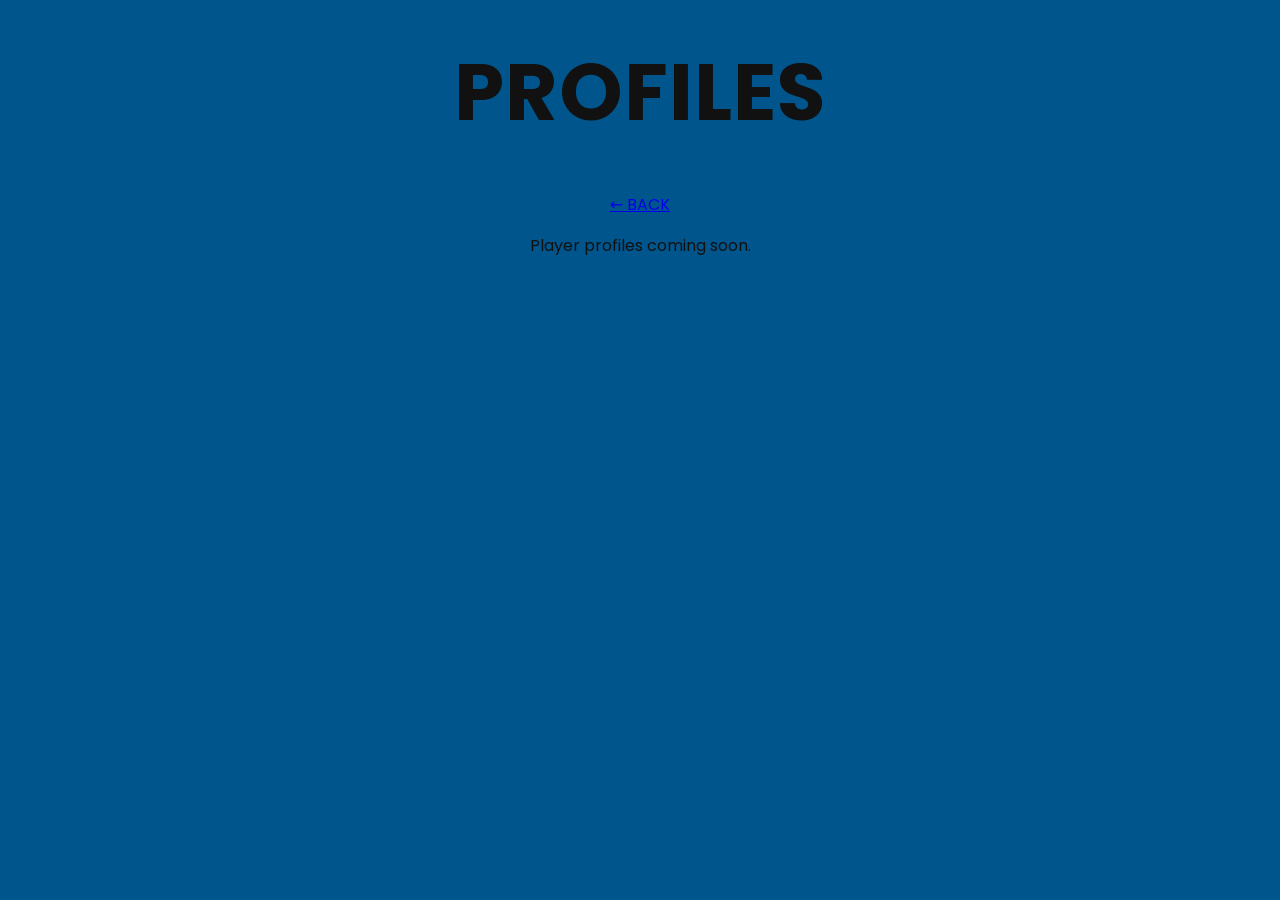
==== profiles.html @ bff6d48d "Update profiles.html" ====
<!DOCTYPE html>
<html lang="en">
<head>
  <meta charset="UTF-8">
  <meta name="viewport" content="width=device-width, initial-scale=1">
  <title>Profiles | Tranmere Rovers</title>
  <link rel="preconnect" href="https://fonts.googleapis.com">
  <link href="https://fonts.googleapis.com/css2?family=Poppins:wght@600;700&display=swap" rel="stylesheet">
  <link rel="stylesheet" href="style.css">
</head>
<body>
  <h1>PROFILES</h1>
  <a class="back" href="index.html">← BACK</a>

  <section class="card">
    <p>Player profiles coming soon.</p>
  </section>

  <script src="script.js"></script>
</body>
</html>
---- style.css ----
* {
  box-sizing: border-box;
}

body {
  margin: 0;
  min-height: 100vh;
  padding: 2rem 1rem;
  background: #00558c;
  color: #111111;
  font-family: "Poppins", system-ui, sans-serif;
  text-align: center;
}

h1 {
  margin: 0 0 2.5rem;
  font-size: clamp(2rem, 8vw, 5rem);
  font-weight: 700;
  letter-spacing: 1px;
}

nav {
  display: flex;
  justify-content: space-around;
  flex-wrap: wrap;
  gap: 1.5rem;
  max-width: 1000px;
  margin: 0 auto;
}

.btn {
  display: flex;
  align-items: center;
  justify-content: center;
  width: 200px;
  height: 110px;
  padding: 0.5rem 1rem;
  background: #0062a8;
  color: #111111;
  border: 2px solid #000000;
  border-radius: 28px;
  font-size: 1.2rem;
  font-weight: 700;
  text-decoration: none;
  transition: transform 0.15s, background 0.15s;
}

.btn:hover {
  background: #0a74c4;
  transform: translateY(-3px);
}
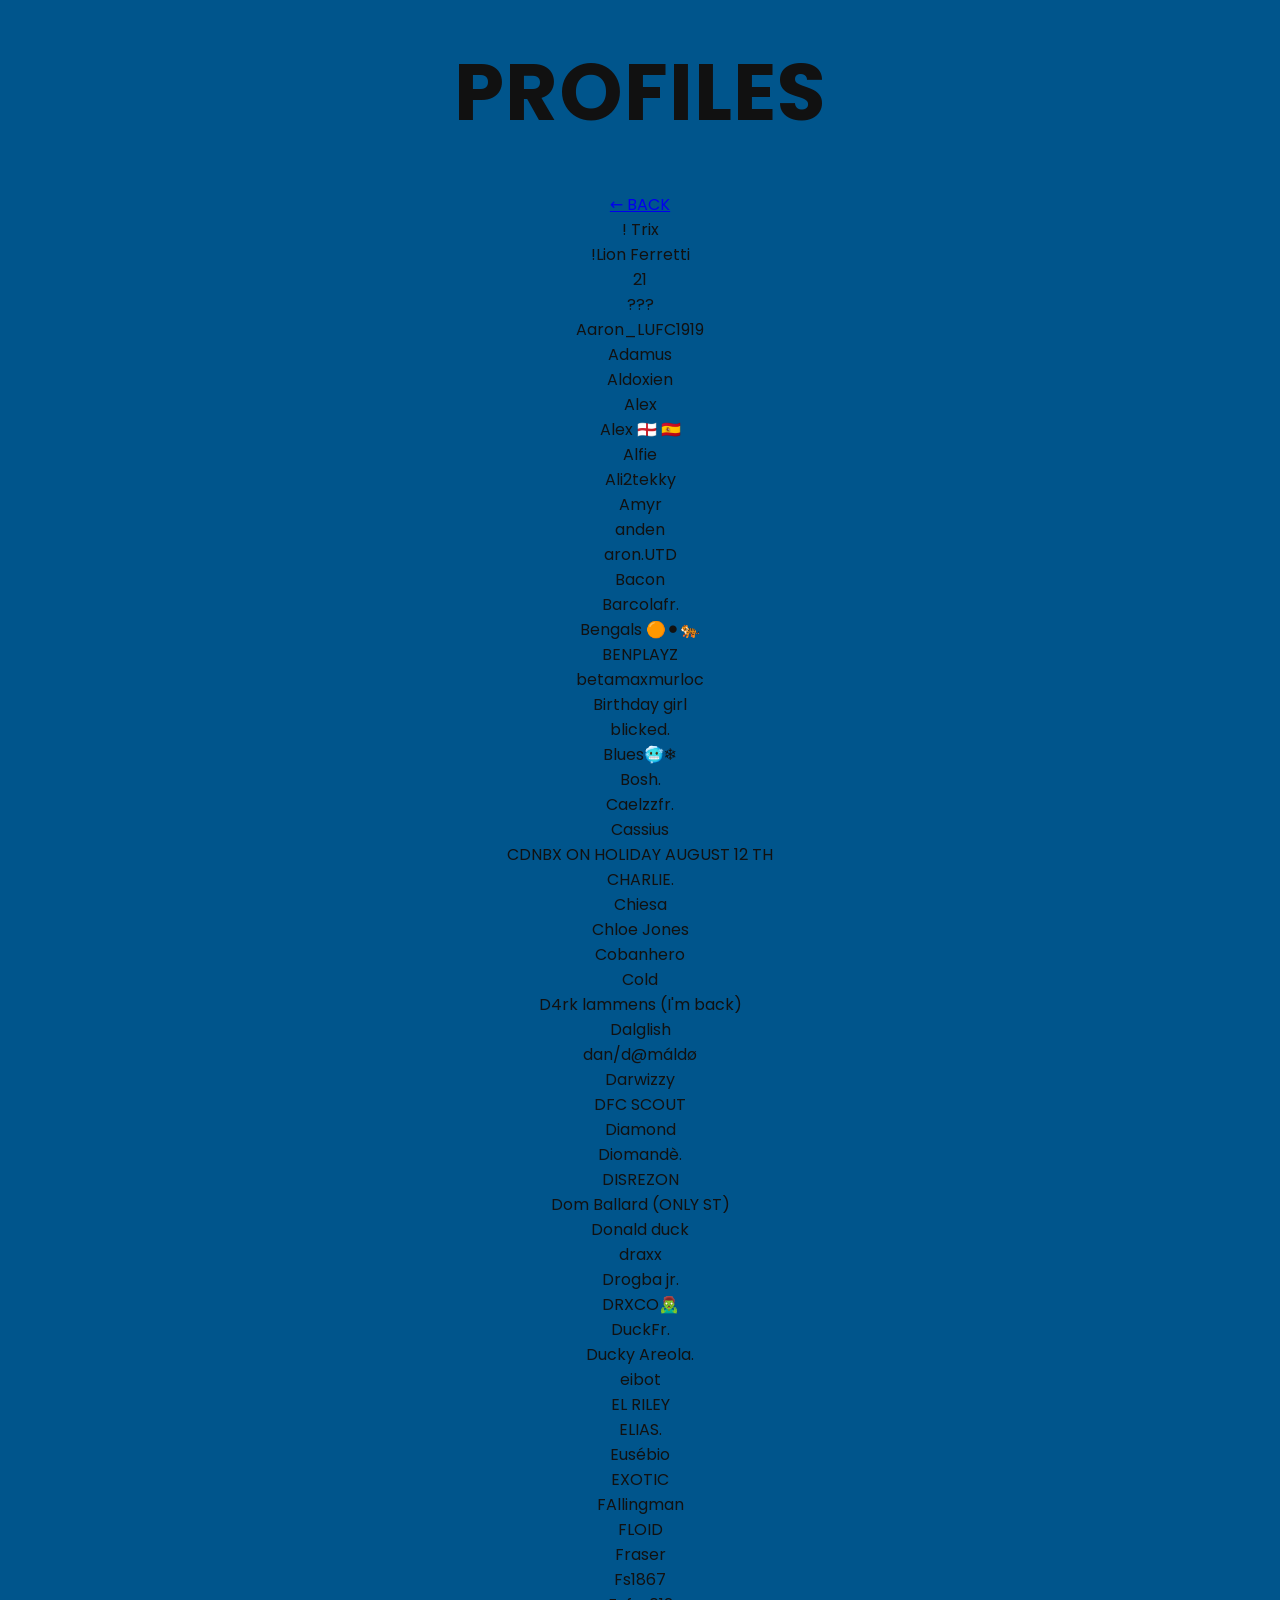
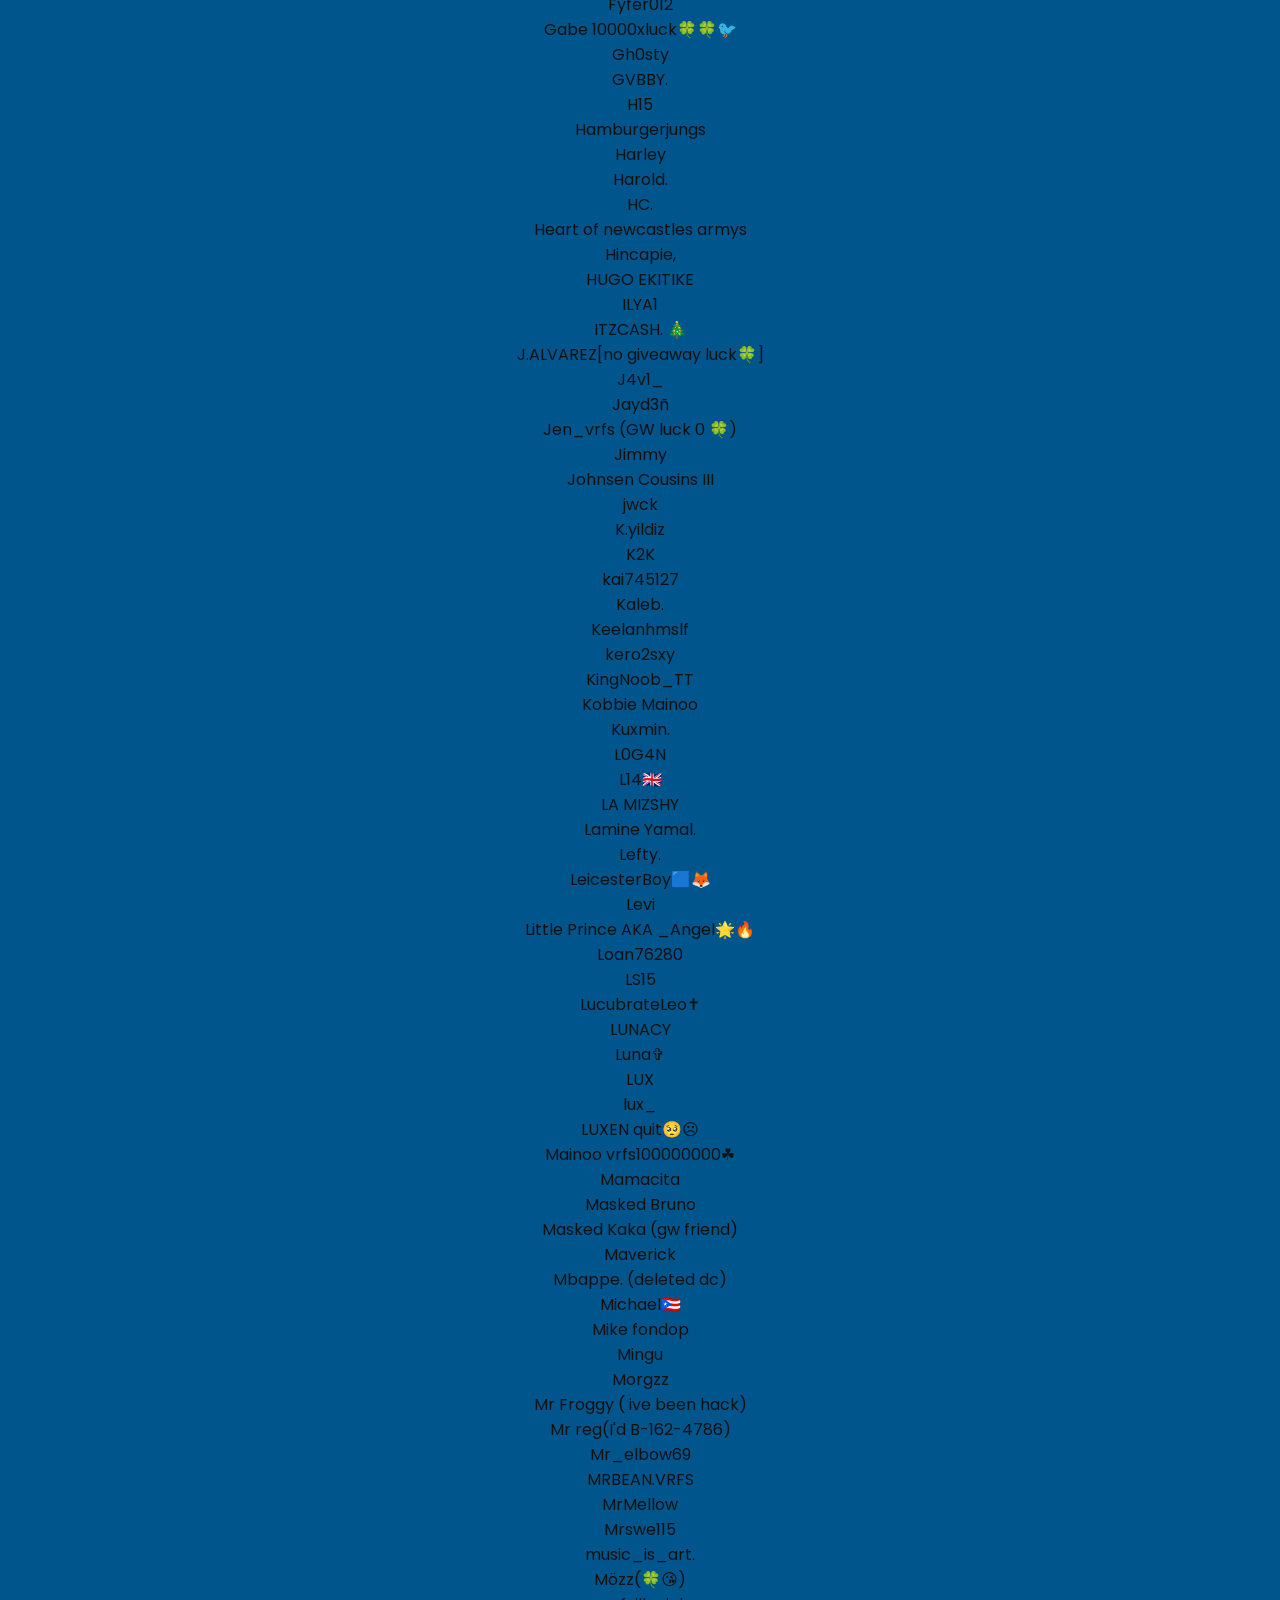
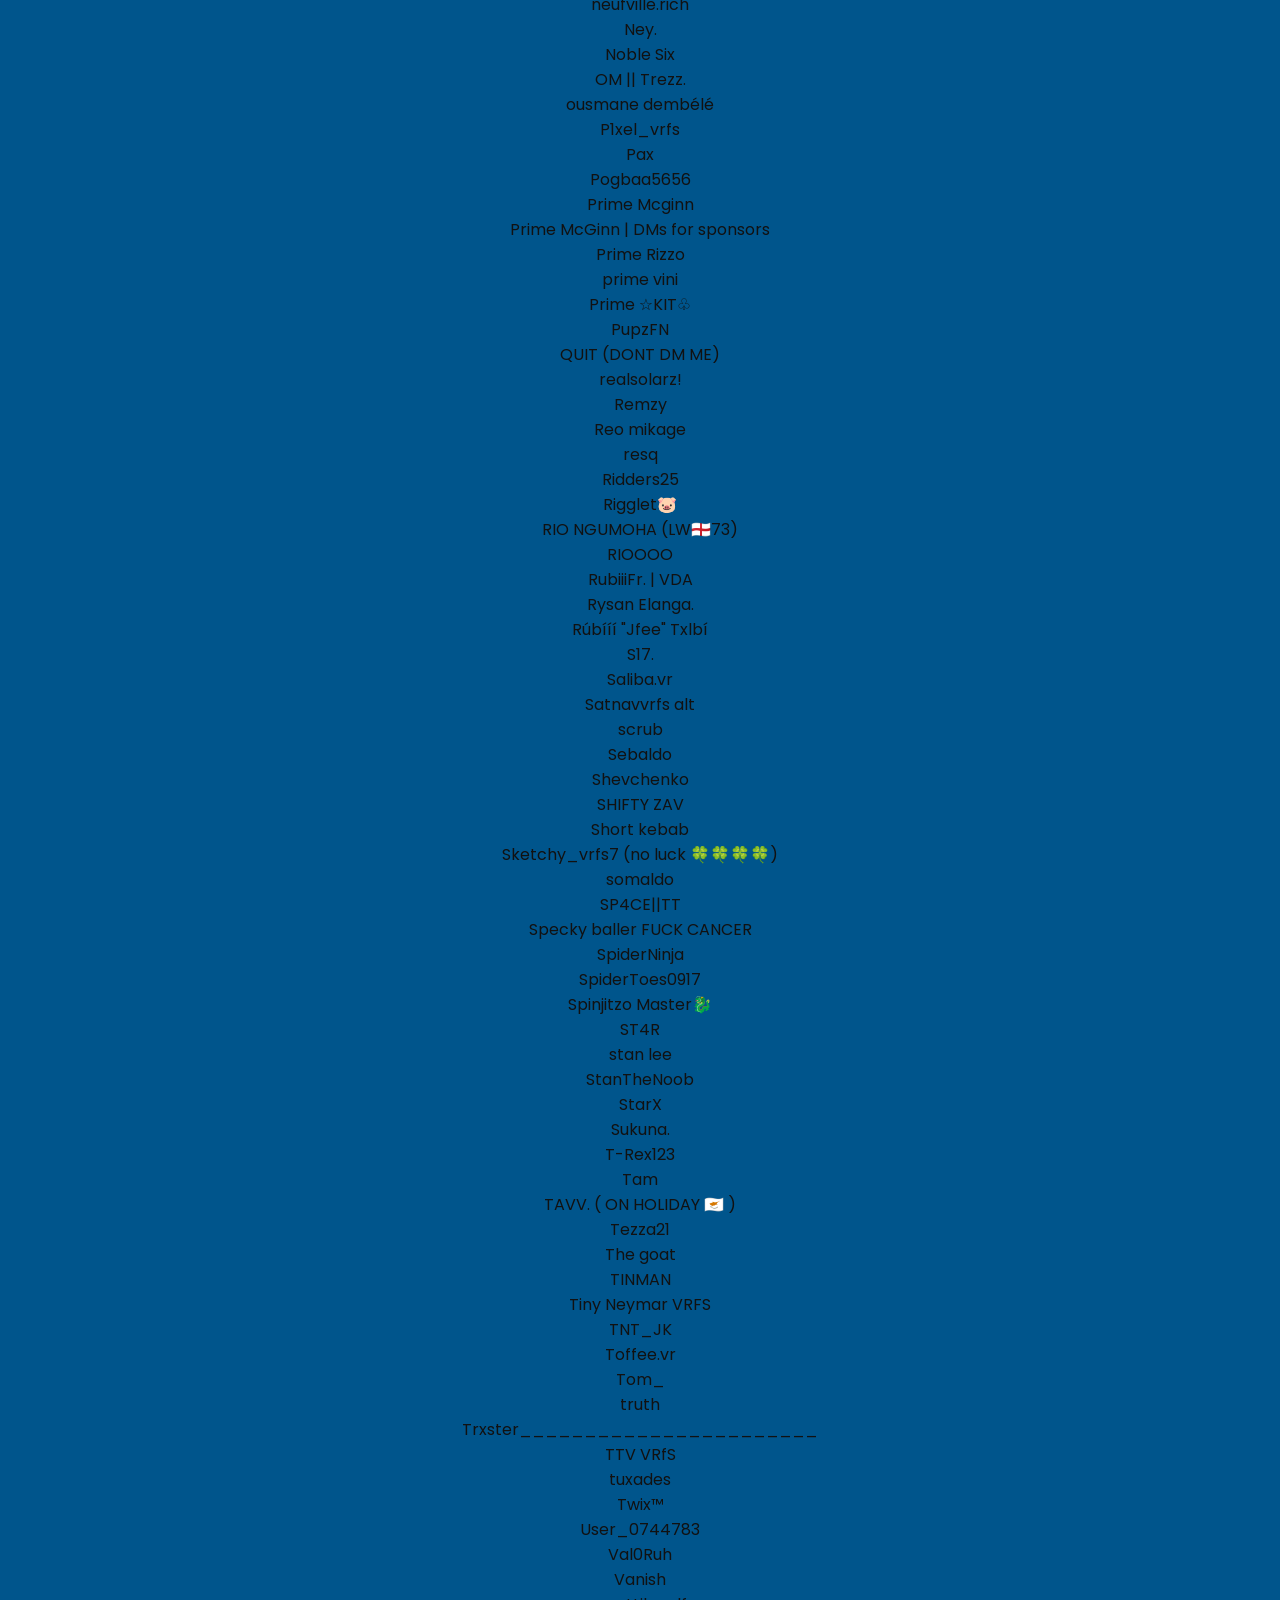
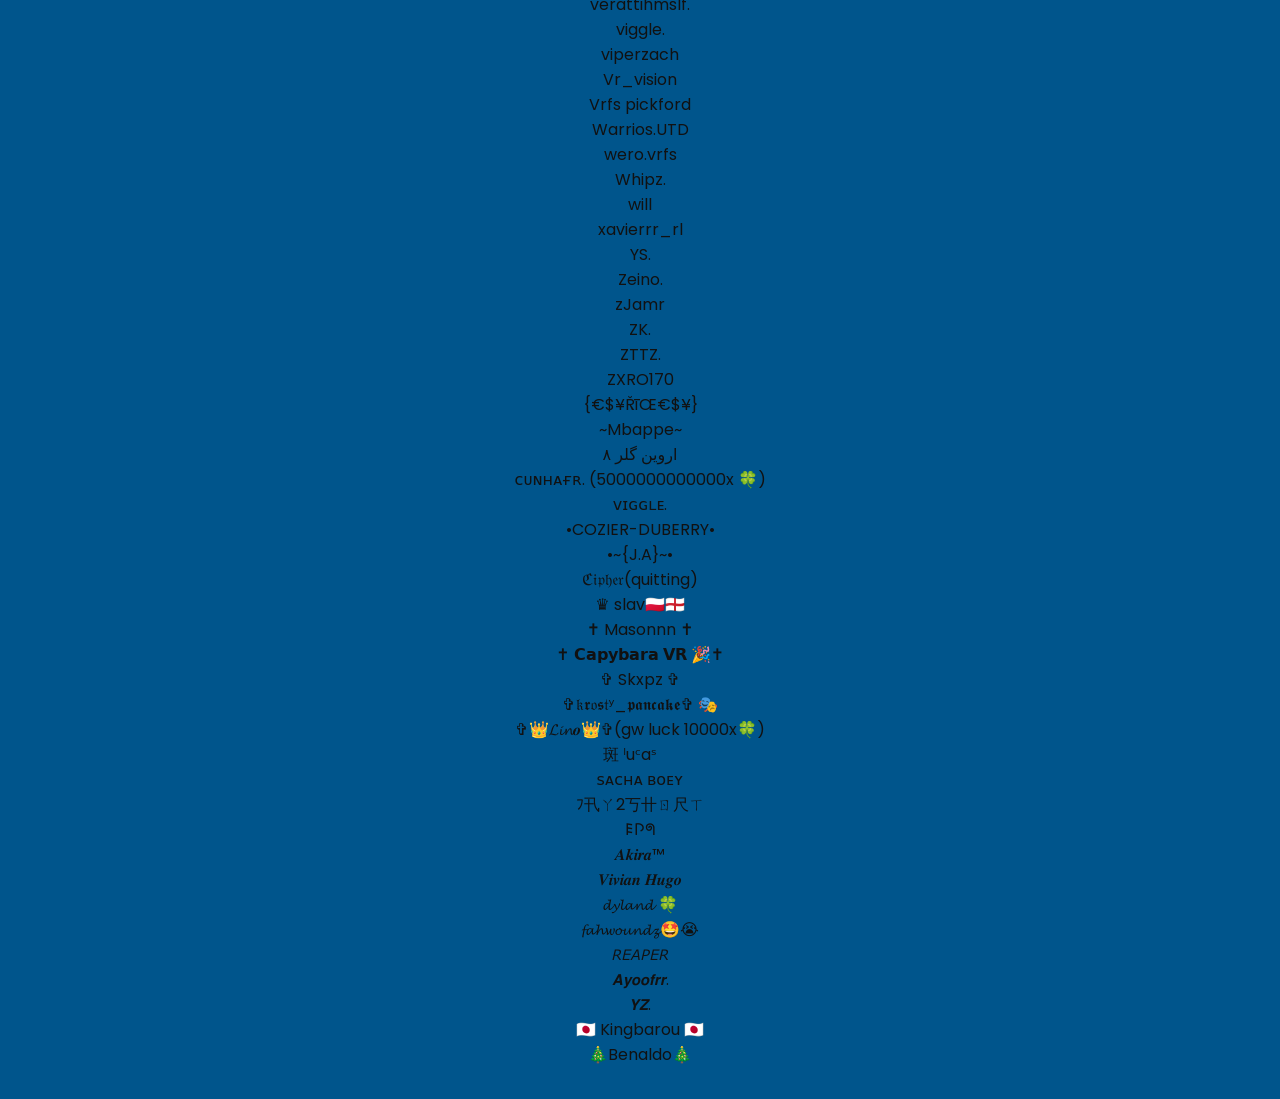
==== commit dc720665: "Update profiles.html" ====
--- a/profiles.html
+++ b/profiles.html
@@ -12,10 +12,39 @@
   <h1>PROFILES</h1>
   <a class="back" href="index.html">← BACK</a>
 
-  <section class="card">
-    <p>Player profiles coming soon.</p>
-  </section>
+  <div id="members" class="members">Loading…</div>
 
-  <script src="script.js"></script>
+  <script>
+    fetch("members.json?t=" + Date.now())
+      .then(r => r.json())
+      .then(list => {
+        const box = document.getElementById("members");
+        box.textContent = "";
+        if (!list.length) {
+          box.textContent = "No members yet.";
+          return;
+        }
+        for (const p of list) {
+          const row = document.createElement("div");
+          row.className = "member";
+
+          const img = document.createElement("img");
+          img.src = p.avatar;
+          img.alt = "";
+          img.loading = "lazy";
+
+          const name = document.createElement("span");
+          name.className = "name";
+          name.textContent = p.name;
+
+          row.append(img, name);
+          box.append(row);
+        }
+      })
+      .catch(() => {
+        document.getElementById("members").textContent =
+          "Couldn't load members yet. Try again in a few minutes.";
+      });
+  </script>
 </body>
 </html>
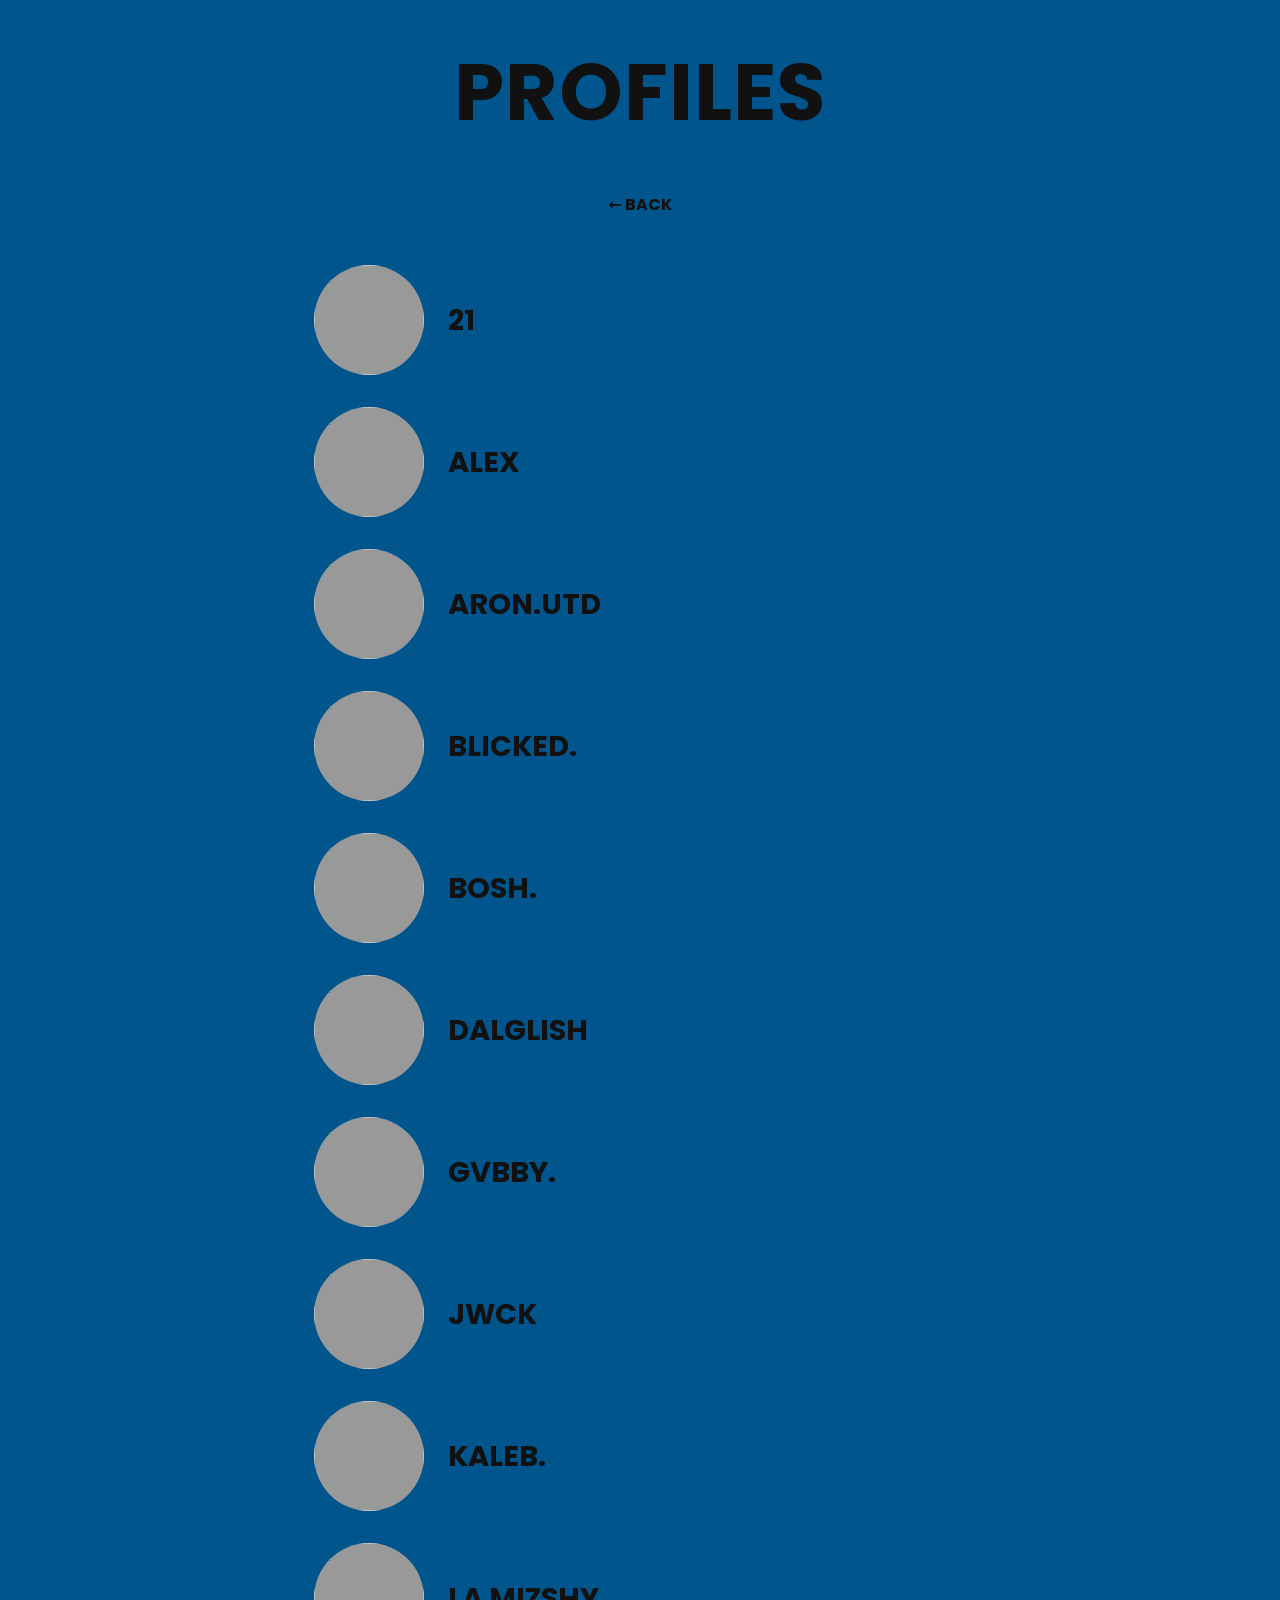
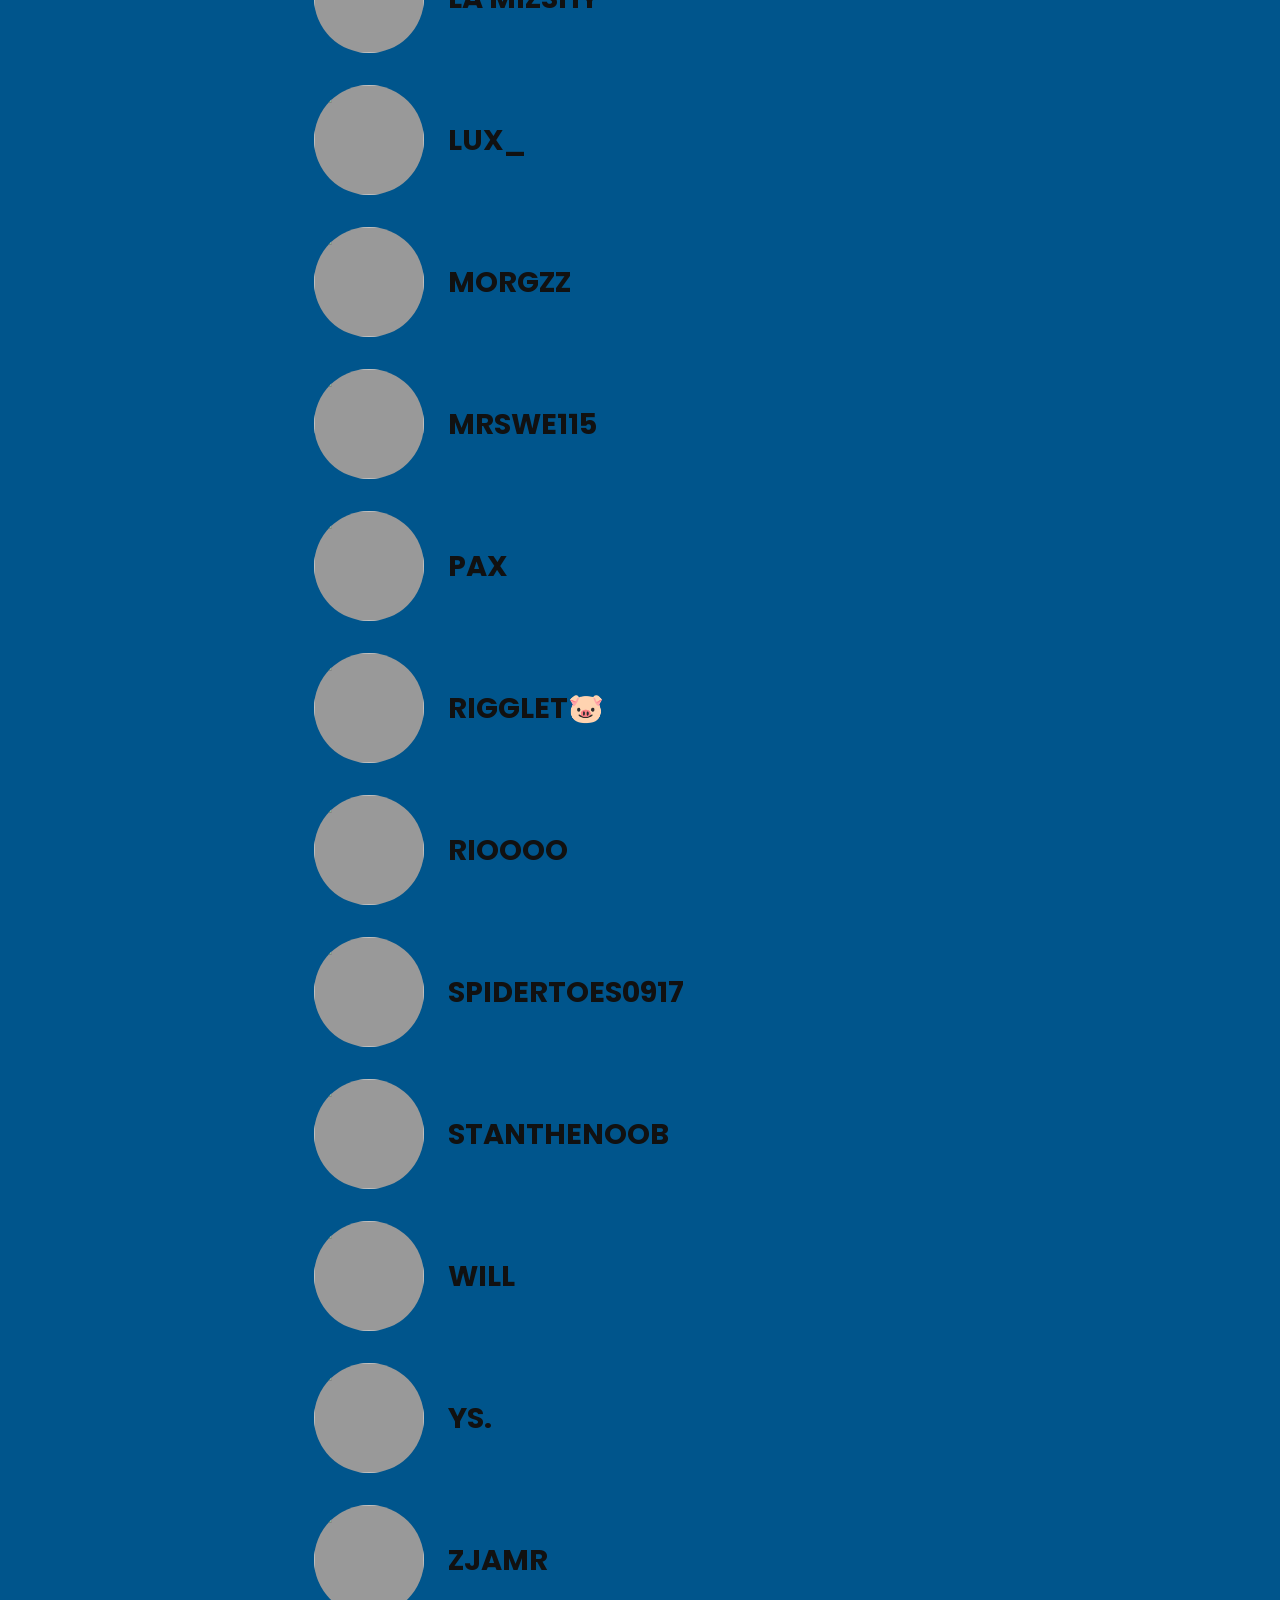
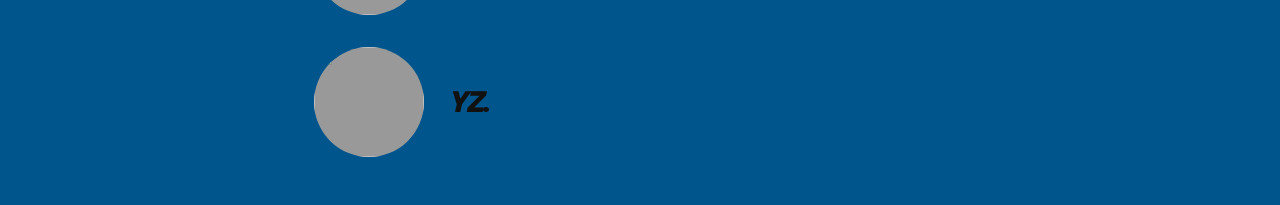
==== commit 9f10f956: "Update profiles.html" ====
--- a/profiles.html
+++ b/profiles.html
@@ -14,7 +14,57 @@
 
   <div id="members" class="members">Loading…</div>
 
+  <div id="overlay" class="overlay" hidden>
+    <div class="modal" role="dialog" aria-modal="true">
+      <button id="close" class="close" aria-label="Close">×</button>
+      <img id="m-img" class="m-img" alt="">
+      <h2 id="m-name" class="m-name"></h2>
+      <div id="m-stats" class="m-stats"></div>
+    </div>
+  </div>
+
   <script>
+    const STAT_ROWS = [
+      ["⚽", "Goals", "goals"],
+      ["🅰️", "Assists", "assists"],
+      ["🧱", "Clean Sheets (DEF)", "def_cs"],
+      ["🧤", "Clean Sheets (GK)", "gk_cs"],
+      ["🏅", "Total Points", "points"],
+    ];
+
+    const overlay = document.getElementById("overlay");
+
+    function openProfile(p) {
+      document.getElementById("m-img").src = p.avatar;
+      document.getElementById("m-name").textContent = p.name;
+
+      const box = document.getElementById("m-stats");
+      box.textContent = "";
+      for (const [icon, label, key] of STAT_ROWS) {
+        const row = document.createElement("div");
+        row.className = "stat" + (key === "points" ? " total" : "");
+
+        const l = document.createElement("span");
+        l.textContent = icon + " " + label;
+
+        const v = document.createElement("span");
+        v.className = "value";
+        v.textContent = p[key] ?? 0;
+
+        row.append(l, v);
+        box.append(row);
+      }
+      overlay.hidden = false;
+    }
+
+    function closeProfile() {
+      overlay.hidden = true;
+    }
+
+    document.getElementById("close").onclick = closeProfile;
+    overlay.onclick = (e) => { if (e.target === overlay) closeProfile(); };
+    document.addEventListener("keydown", (e) => { if (e.key === "Escape") closeProfile(); });
+
     fetch("members.json?t=" + Date.now())
       .then(r => r.json())
       .then(list => {
@@ -27,6 +77,9 @@
         for (const p of list) {
           const row = document.createElement("div");
           row.className = "member";
+          row.tabIndex = 0;
+          row.onclick = () => openProfile(p);
+          row.onkeydown = (e) => { if (e.key === "Enter") openProfile(p); };
 
           const img = document.createElement("img");
           img.src = p.avatar;
--- a/style.css
+++ b/style.css
@@ -19,6 +19,7 @@
   letter-spacing: 1px;
 }
 
+/* ---------- home page buttons ---------- */
 nav {
   display: flex;
   justify-content: space-around;
@@ -49,3 +50,61 @@
   background: #0a74c4;
   transform: translateY(-3px);
 }
+
+/* ---------- back link ---------- */
+.back {
+  display: inline-block;
+  margin: -1.5rem 0 2rem;
+  color: #111111;
+  font-weight: 700;
+  text-decoration: none;
+}
+
+.back:visited {
+  color: #111111;
+}
+
+.back:hover {
+  text-decoration: underline;
+}
+
+/* ---------- plain info card (results / upcoming pages) ---------- */
+.card {
+  max-width: 700px;
+  margin: 0 auto;
+  padding: 1.5rem;
+  background: #0062a8;
+  border: 2px solid #000000;
+  border-radius: 28px;
+  font-weight: 600;
+}
+
+/* ---------- profiles list ---------- */
+.members {
+  max-width: 700px;
+  margin: 0 auto;
+  text-align: left;
+}
+
+.member {
+  display: flex;
+  align-items: center;
+  gap: 1.5rem;
+  padding: 1rem 1.5rem;
+}
+
+.member img {
+  width: 110px;
+  height: 110px;
+  flex-shrink: 0;
+  border-radius: 50%;
+  object-fit: cover;
+  background: #999999;
+}
+
+.member .name {
+  font-size: 1.8rem;
+  font-weight: 700;
+  text-transform: uppercase;
+  overflow-wrap: anywhere;
+}
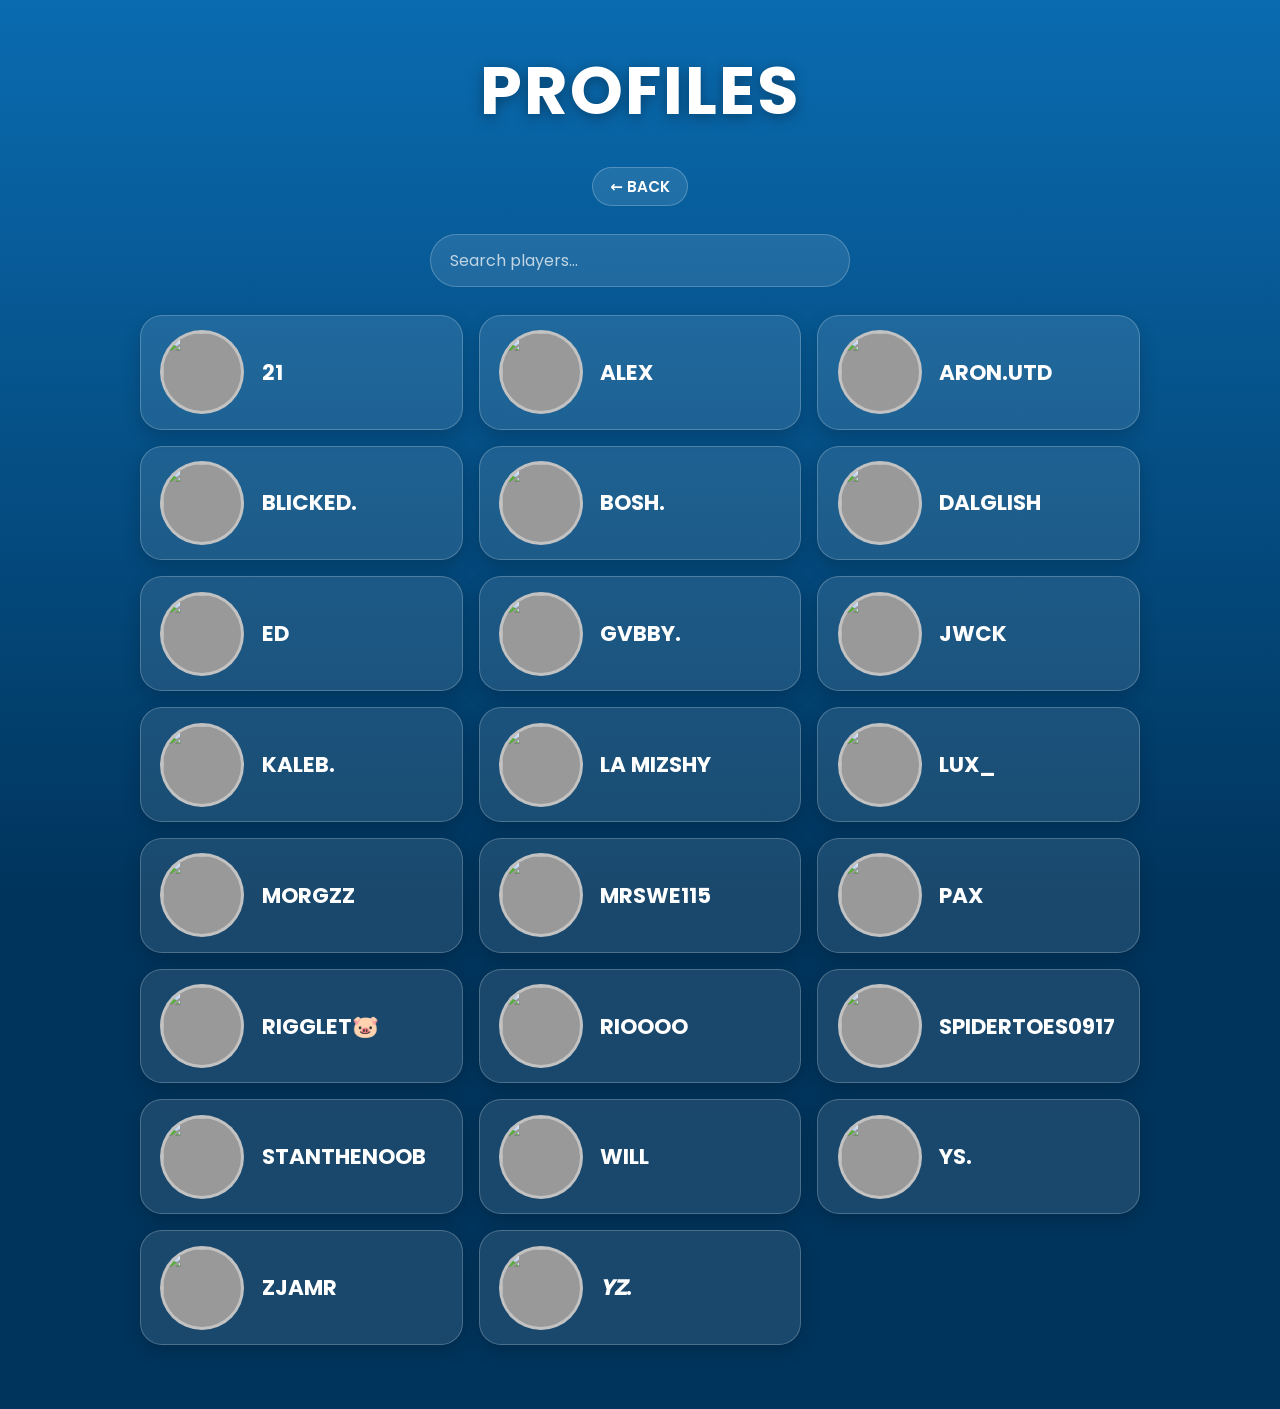
==== commit 3f4e6a85: "Update profiles.html" ====
--- a/profiles.html
+++ b/profiles.html
@@ -5,20 +5,23 @@
   <meta name="viewport" content="width=device-width, initial-scale=1">
   <title>Profiles | Tranmere Rovers</title>
   <link rel="preconnect" href="https://fonts.googleapis.com">
-  <link href="https://fonts.googleapis.com/css2?family=Poppins:wght@600;700&display=swap" rel="stylesheet">
-  <link rel="stylesheet" href="style.css">
+  <link href="https://fonts.googleapis.com/css2?family=Poppins:wght@500;600;700&display=swap" rel="stylesheet">
+  <link rel="stylesheet" href="style.css?v=4">
 </head>
 <body>
   <h1>PROFILES</h1>
   <a class="back" href="index.html">← BACK</a>
 
-  <div id="members" class="members">Loading…</div>
+  <input id="search" class="search" type="search" placeholder="Search players…" autocomplete="off">
+
+  <div id="members" class="members"><p class="message">Loading…</p></div>
 
   <div id="overlay" class="overlay" hidden>
+    <button id="close" class="close" aria-label="Close">×</button>
     <div class="modal" role="dialog" aria-modal="true">
-      <button id="close" class="close" aria-label="Close">×</button>
       <img id="m-img" class="m-img" alt="">
       <h2 id="m-name" class="m-name"></h2>
+      <p id="m-rank" class="m-rank"></p>
       <div id="m-stats" class="m-stats"></div>
     </div>
   </div>
@@ -33,70 +36,87 @@
     ];
 
     const overlay = document.getElementById("overlay");
+    const box = document.getElementById("members");
+    let everyone = [];
 
     function openProfile(p) {
       document.getElementById("m-img").src = p.avatar;
       document.getElementById("m-name").textContent = p.name;
+      document.getElementById("m-rank").textContent = p.rank ? p.rank + " rank" : "";
 
-      const box = document.getElementById("m-stats");
-      box.textContent = "";
+      const stats = document.getElementById("m-stats");
+      stats.textContent = "";
       for (const [icon, label, key] of STAT_ROWS) {
         const row = document.createElement("div");
         row.className = "stat" + (key === "points" ? " total" : "");
 
         const l = document.createElement("span");
-        l.textContent = icon + " " + label;
+        l.textContent = icon + " " + label + ":";
 
         const v = document.createElement("span");
         v.className = "value";
         v.textContent = p[key] ?? 0;
 
         row.append(l, v);
-        box.append(row);
+        stats.append(row);
       }
       overlay.hidden = false;
+      overlay.scrollTop = 0;
+      document.body.style.overflow = "hidden";
     }
 
     function closeProfile() {
       overlay.hidden = true;
+      document.body.style.overflow = "";
+    }
+
+    function render(list) {
+      box.textContent = "";
+      if (!list.length) {
+        const msg = document.createElement("p");
+        msg.className = "message";
+        msg.textContent = "No players found.";
+        box.append(msg);
+        return;
+      }
+      for (const p of list) {
+        const row = document.createElement("div");
+        row.className = "member";
+        row.tabIndex = 0;
+        row.onclick = () => openProfile(p);
+        row.onkeydown = (e) => { if (e.key === "Enter") openProfile(p); };
+
+        const img = document.createElement("img");
+        img.src = p.avatar;
+        img.alt = "";
+        img.loading = "lazy";
+
+        const name = document.createElement("span");
+        name.className = "name";
+        name.textContent = p.name;
+
+        row.append(img, name);
+        box.append(row);
+      }
     }
 
     document.getElementById("close").onclick = closeProfile;
-    overlay.onclick = (e) => { if (e.target === overlay) closeProfile(); };
     document.addEventListener("keydown", (e) => { if (e.key === "Escape") closeProfile(); });
+
+    document.getElementById("search").addEventListener("input", (e) => {
+      const q = e.target.value.trim().toLowerCase();
+      render(everyone.filter(p => p.name.toLowerCase().includes(q)));
+    });
 
     fetch("members.json?t=" + Date.now())
       .then(r => r.json())
-      .then(list => {
-        const box = document.getElementById("members");
+      .then(list => { everyone = list; render(list); })
+      .catch(() => {
         box.textContent = "";
-        if (!list.length) {
-          box.textContent = "No members yet.";
-          return;
-        }
-        for (const p of list) {
-          const row = document.createElement("div");
-          row.className = "member";
-          row.tabIndex = 0;
-          row.onclick = () => openProfile(p);
-          row.onkeydown = (e) => { if (e.key === "Enter") openProfile(p); };
-
-          const img = document.createElement("img");
-          img.src = p.avatar;
-          img.alt = "";
-          img.loading = "lazy";
-
-          const name = document.createElement("span");
-          name.className = "name";
-          name.textContent = p.name;
-
-          row.append(img, name);
-          box.append(row);
-        }
-      })
-      .catch(() => {
-        document.getElementById("members").textContent =
-          "Couldn't load members yet. Try again in a few minutes.";
+        const msg = document.createElement("p");
+        msg.className = "message";
+        msg.textContent = "Couldn’t load members yet. Try again in a few minutes.";
+        box.append(msg);
       });
   </script>
 </body>
--- a/style.css
+++ b/style.css
@@ -1,110 +1,360 @@
+:root {
+  --bg-top: #0a6bb0;
+  --bg-bottom: #00345c;
+  --card: rgba(255, 255, 255, 0.10);
+  --card-hover: rgba(255, 255, 255, 0.18);
+  --line: rgba(255, 255, 255, 0.22);
+  --text: #ffffff;
+  --muted: rgba(255, 255, 255, 0.72);
+  --gold: #e3b94f;
+  --silver: #c7cfd9;
+  --bronze: #d08a52;
+}
+
 * {
   box-sizing: border-box;
+}
+
+html {
+  background: var(--bg-bottom);
 }
 
 body {
   margin: 0;
   min-height: 100vh;
-  padding: 2rem 1rem;
-  background: #00558c;
-  color: #111111;
+  padding: 2.5rem 1.25rem 4rem;
+  background: linear-gradient(180deg, var(--bg-top) 0%, var(--bg-bottom) 100%) fixed;
+  color: var(--text);
   font-family: "Poppins", system-ui, sans-serif;
   text-align: center;
 }
 
 h1 {
-  margin: 0 0 2.5rem;
-  font-size: clamp(2rem, 8vw, 5rem);
-  font-weight: 700;
-  letter-spacing: 1px;
-}
-
-/* ---------- home page buttons ---------- */
+  margin: 0 0 2rem;
+  font-size: clamp(2rem, 7vw, 4.2rem);
+  font-weight: 700;
+  letter-spacing: 2px;
+  text-shadow: 0 3px 14px rgba(0, 0, 0, 0.35);
+}
+
+/* ---------- home page tiles ---------- */
 nav {
-  display: flex;
-  justify-content: space-around;
-  flex-wrap: wrap;
-  gap: 1.5rem;
-  max-width: 1000px;
-  margin: 0 auto;
+  display: grid;
+  grid-template-columns: repeat(auto-fit, minmax(220px, 1fr));
+  gap: 1.25rem;
+  max-width: 980px;
+  margin: 2.5rem auto 0;
 }
 
 .btn {
   display: flex;
+  flex-direction: column;
   align-items: center;
   justify-content: center;
-  width: 200px;
-  height: 110px;
-  padding: 0.5rem 1rem;
-  background: #0062a8;
-  color: #111111;
-  border: 2px solid #000000;
-  border-radius: 28px;
-  font-size: 1.2rem;
-  font-weight: 700;
+  gap: 0.6rem;
+  min-height: 150px;
+  padding: 1.25rem 1rem;
+  background: var(--card);
+  color: var(--text);
+  border: 1px solid var(--line);
+  border-radius: 24px;
+  box-shadow: 0 10px 30px rgba(0, 0, 0, 0.25);
+  font-size: 1.15rem;
+  font-weight: 700;
+  letter-spacing: 1px;
   text-decoration: none;
-  transition: transform 0.15s, background 0.15s;
+  transition: transform 0.18s, background 0.18s, border-color 0.18s;
+}
+
+.btn .icon {
+  font-size: 2.4rem;
+  line-height: 1;
 }
 
 .btn:hover {
-  background: #0a74c4;
-  transform: translateY(-3px);
+  background: var(--card-hover);
+  border-color: rgba(255, 255, 255, 0.45);
+  transform: translateY(-5px);
 }
 
 /* ---------- back link ---------- */
 .back {
   display: inline-block;
-  margin: -1.5rem 0 2rem;
-  color: #111111;
-  font-weight: 700;
+  margin: -0.75rem 0 1.75rem;
+  padding: 0.45rem 1.1rem;
+  background: var(--card);
+  color: var(--text);
+  border: 1px solid var(--line);
+  border-radius: 999px;
+  font-size: 0.95rem;
+  font-weight: 600;
   text-decoration: none;
+  transition: background 0.15s;
 }
 
 .back:visited {
-  color: #111111;
+  color: var(--text);
 }
 
 .back:hover {
-  text-decoration: underline;
-}
-
-/* ---------- plain info card (results / upcoming pages) ---------- */
+  background: var(--card-hover);
+}
+
+/* ---------- info card (results / upcoming pages) ---------- */
 .card {
   max-width: 700px;
   margin: 0 auto;
-  padding: 1.5rem;
-  background: #0062a8;
-  border: 2px solid #000000;
-  border-radius: 28px;
+  padding: 2rem 1.5rem;
+  background: var(--card);
+  border: 1px solid var(--line);
+  border-radius: 24px;
+  box-shadow: 0 10px 30px rgba(0, 0, 0, 0.25);
+  font-size: 1.1rem;
   font-weight: 600;
 }
 
-/* ---------- profiles list ---------- */
+/* ---------- search box ---------- */
+.search {
+  display: block;
+  width: 100%;
+  max-width: 420px;
+  margin: 0 auto 1.75rem;
+  padding: 0.8rem 1.2rem;
+  background: var(--card);
+  color: var(--text);
+  border: 1px solid var(--line);
+  border-radius: 999px;
+  font-family: inherit;
+  font-size: 1rem;
+  outline: none;
+}
+
+.search::placeholder {
+  color: var(--muted);
+}
+
+.search:focus {
+  border-color: rgba(255, 255, 255, 0.6);
+}
+
+/* ---------- member list ---------- */
 .members {
-  max-width: 700px;
+  display: grid;
+  grid-template-columns: repeat(auto-fill, minmax(300px, 1fr));
+  gap: 1rem;
+  max-width: 1000px;
   margin: 0 auto;
   text-align: left;
 }
 
+.members.single {
+  grid-template-columns: 1fr;
+  max-width: 720px;
+}
+
+.members .message {
+  grid-column: 1 / -1;
+  text-align: center;
+  color: var(--muted);
+}
+
 .member {
   display: flex;
   align-items: center;
-  gap: 1.5rem;
-  padding: 1rem 1.5rem;
+  gap: 1.1rem;
+  padding: 0.9rem 1.2rem;
+  background: var(--card);
+  border: 1px solid var(--line);
+  border-radius: 22px;
+  box-shadow: 0 6px 18px rgba(0, 0, 0, 0.18);
+  cursor: pointer;
+  transition: transform 0.15s, background 0.15s, border-color 0.15s;
+}
+
+.member:hover,
+.member:focus-visible {
+  background: var(--card-hover);
+  border-color: rgba(255, 255, 255, 0.5);
+  transform: translateY(-3px);
+  outline: none;
 }
 
 .member img {
-  width: 110px;
-  height: 110px;
+  width: 84px;
+  height: 84px;
   flex-shrink: 0;
+  border: 3px solid rgba(255, 255, 255, 0.4);
   border-radius: 50%;
   object-fit: cover;
   background: #999999;
 }
 
 .member .name {
-  font-size: 1.8rem;
+  font-size: 1.35rem;
   font-weight: 700;
   text-transform: uppercase;
   overflow-wrap: anywhere;
 }
+
+/* ---------- leaderboard rows ---------- */
+.lb-row {
+  cursor: default;
+}
+
+.lb-row:hover {
+  transform: none;
+  background: var(--card);
+  border-color: var(--line);
+}
+
+.lb-row .place {
+  width: 2.4rem;
+  flex-shrink: 0;
+  font-size: 1.6rem;
+  font-weight: 700;
+  text-align: center;
+}
+
+.lb-row .info {
+  display: flex;
+  flex: 1;
+  flex-direction: column;
+  min-width: 0;
+}
+
+.lb-row .sub {
+  color: var(--muted);
+  font-size: 0.9rem;
+  font-weight: 600;
+}
+
+.lb-row .pts {
+  flex-shrink: 0;
+  padding: 0.4rem 0.9rem;
+  background: rgba(0, 0, 0, 0.28);
+  border-radius: 999px;
+  font-size: 1rem;
+  font-weight: 700;
+  white-space: nowrap;
+}
+
+.lb-row.gold   { border-color: var(--gold);   box-shadow: 0 0 0 1px var(--gold),   0 8px 22px rgba(0, 0, 0, 0.25); }
+.lb-row.silver { border-color: var(--silver); box-shadow: 0 0 0 1px var(--silver), 0 8px 22px rgba(0, 0, 0, 0.22); }
+.lb-row.bronze { border-color: var(--bronze); box-shadow: 0 0 0 1px var(--bronze), 0 8px 22px rgba(0, 0, 0, 0.22); }
+
+.lb-row.gold img   { border-color: var(--gold); }
+.lb-row.silver img { border-color: var(--silver); }
+.lb-row.bronze img { border-color: var(--bronze); }
+
+/* ---------- full screen stats page ---------- */
+.overlay {
+  position: fixed;
+  top: 0;
+  left: 0;
+  width: 100vw;
+  height: 100vh;
+  display: flex;
+  align-items: flex-start;
+  justify-content: center;
+  padding: 5rem 1.5rem 3rem;
+  background: linear-gradient(180deg, var(--bg-top) 0%, var(--bg-bottom) 100%);
+  overflow-y: auto;
+  z-index: 1000;
+}
+
+.overlay[hidden] {
+  display: none;
+}
+
+.close {
+  position: fixed;
+  top: 1rem;
+  right: 1.25rem;
+  width: 52px;
+  height: 52px;
+  background: var(--card);
+  color: var(--text);
+  border: 1px solid var(--line);
+  border-radius: 50%;
+  font-family: inherit;
+  font-size: 2rem;
+  line-height: 1;
+  cursor: pointer;
+  z-index: 1001;
+  transition: background 0.15s, transform 0.15s;
+}
+
+.close:hover {
+  background: var(--card-hover);
+  transform: scale(1.08);
+}
+
+.modal {
+  width: 100%;
+  max-width: 560px;
+  margin: auto;
+  text-align: center;
+}
+
+.m-img {
+  width: 190px;
+  height: 190px;
+  border: 5px solid var(--gold);
+  border-radius: 50%;
+  box-shadow: 0 12px 34px rgba(0, 0, 0, 0.4);
+  object-fit: cover;
+  background: #999999;
+}
+
+.m-name {
+  margin: 1.1rem 0 0.25rem;
+  font-size: clamp(1.8rem, 6vw, 2.7rem);
+  letter-spacing: 1px;
+  text-transform: uppercase;
+  overflow-wrap: anywhere;
+}
+
+.m-rank {
+  margin: 0 0 1.75rem;
+  color: var(--gold);
+  font-size: 1.05rem;
+  font-weight: 700;
+  letter-spacing: 1px;
+  text-transform: uppercase;
+}
+
+.m-stats {
+  padding: 0.4rem 1.4rem;
+  background: var(--card);
+  border: 1px solid var(--line);
+  border-radius: 24px;
+  text-align: left;
+}
+
+.stat {
+  display: flex;
+  justify-content: space-between;
+  gap: 1.5rem;
+  padding: 1rem 0.1rem;
+  border-top: 1px solid var(--line);
+  font-size: 1.2rem;
+  font-weight: 600;
+}
+
+.stat:first-child {
+  border-top: none;
+}
+
+.stat .value {
+  font-size: 1.35rem;
+  font-weight: 700;
+}
+
+.stat.total {
+  color: var(--gold);
+  font-size: 1.35rem;
+}
+
+.stat.total .value {
+  font-size: 1.6rem;
+}
